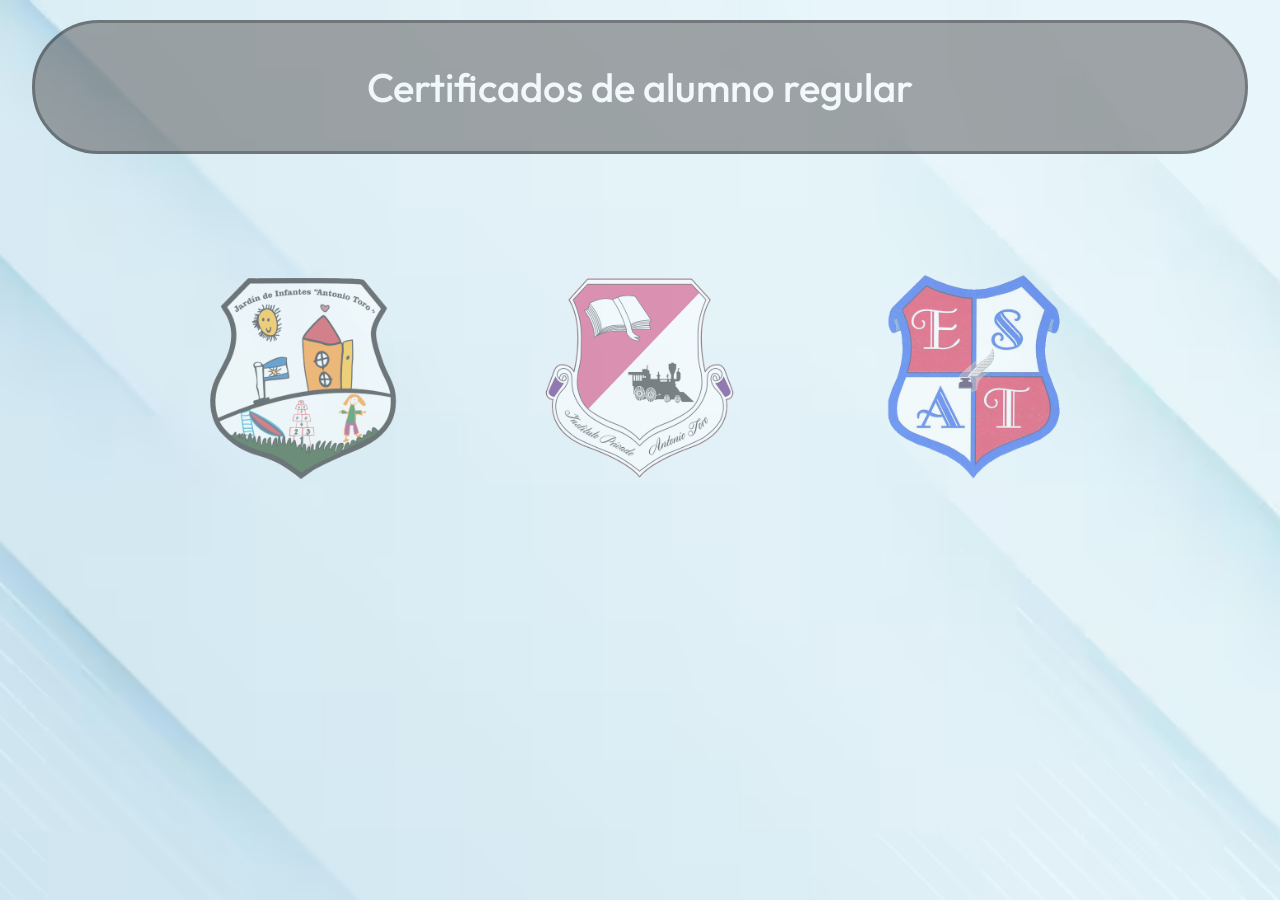
==== index.html @ fbb992a1 "primer commit" ====
<!DOCTYPE html>
<html lang="en">
<head>
    <meta charset="UTF-8">
    <meta name="viewport" content="width=device-width, initial-scale=1.0">
    <link rel="icon" href="images/favicon.ico">
    <link rel="preconnect" href="https://fonts.googleapis.com">
    <link rel="preconnect" href="https://fonts.gstatic.com" crossorigin>
    <link href="https://fonts.googleapis.com/css2?family=Outfit:wght@100..900&display=swap" rel="stylesheet">
    <!-- bootstrap -->
    <link href="https://cdn.jsdelivr.net/npm/bootstrap@5.3.8/dist/css/bootstrap.min.css" rel="stylesheet" 
    integrity="sha384-sRIl4kxILFvY47J16cr9ZwB07vP4J8+LH7qKQnuqkuIAvNWLzeN8tE5YBujZqJLB" crossorigin="anonymous">
    <link rel="stylesheet" href="style.css">
    <title>Instituto Antonio Toro</title>
</head>
<body class="container-fluid">
    <h1 class="" id="titulo">Certificados de alumno regular</h1>
    <div class="container text-center contLogos">
        <div class="row">
            <div class="col-12 col-md-4">
                <a href="pages/jardin.html"><img class="logo" src="images/logoJard.png" alt=""></a>
            </div>
            <div class="col-12 col-md-4">
                <a href="pages/primaria.html"><img class="logo" src="images/logoPrim.png" alt=""></a>
            </div>
            <div class="col-12 col-md-4">
                <a href="pages/secundaria.html"><img class="logo logoSecu" src="images/logoSecu.png" alt=""></a>
            </div>
        </div>
    </div>
</body>
<!-- bootstrap -->
<script src="https://cdn.jsdelivr.net/npm/@popperjs/core@2.11.8/dist/umd/popper.min.js" integrity="sha384-I7E8VVD/ismYTF4hNIPjVp/Zjvgyol6VFvRkX/vR+Vc4jQkC+hVqc2pM8ODewa9r" crossorigin="anonymous"></script>
<script src="https://cdn.jsdelivr.net/npm/bootstrap@5.3.8/dist/js/bootstrap.min.js" integrity="sha384-G/EV+4j2dNv+tEPo3++6LCgdCROaejBqfUeNjuKAiuXbjrxilcCdDz6ZAVfHWe1Y" crossorigin="anonymous"></script>
</html>
---- style.css ----
body {
    background:url("images/fondo.jpg") center / cover no-repeat fixed;
}

h1{
    text-align: center;
    padding: 40px;
    margin: 20px;
    opacity: 0.5;
    color: white;
    font-family: "Outfit", sans-serif;
    background-color: rgb(85, 83, 83);
    border-radius: 70px;
    border: 3px solid black;
}

.logo{
    width: 70%;
    opacity: 0.5;
    transition: transform 0.3s ease, opacity 0.3s ease;;
}
.logo:hover{
    transition: transform 0.3s ease, opacity 0.3s ease;;
    transform: scale(1.2);
    opacity: 1;
}
/* .logoSecu{
    width: 100%;
} */
.contLogos{
    padding: 80px;
}

.containerLogo{
    display: flex;
    align-items: center;
}
.formTitle{
    color:rgb(141, 23, 7);
    font-weight: bolder;
}
#form-certificado ::placeholder {
  color: #af9c9c;   /* gris suave */
  opacity: 0.4;       /* clave: algunos navegadores lo bajan solos */
}


.form-control{
    font-weight: bolder;
    text-align: center;
    background-color:aliceblue;
}
#btnForm{
    font-weight: bolder;
    font-size:x-large;
}
#logoCert{
    width: 100%;
}
.col-md-4{
    padding: 20px;
}
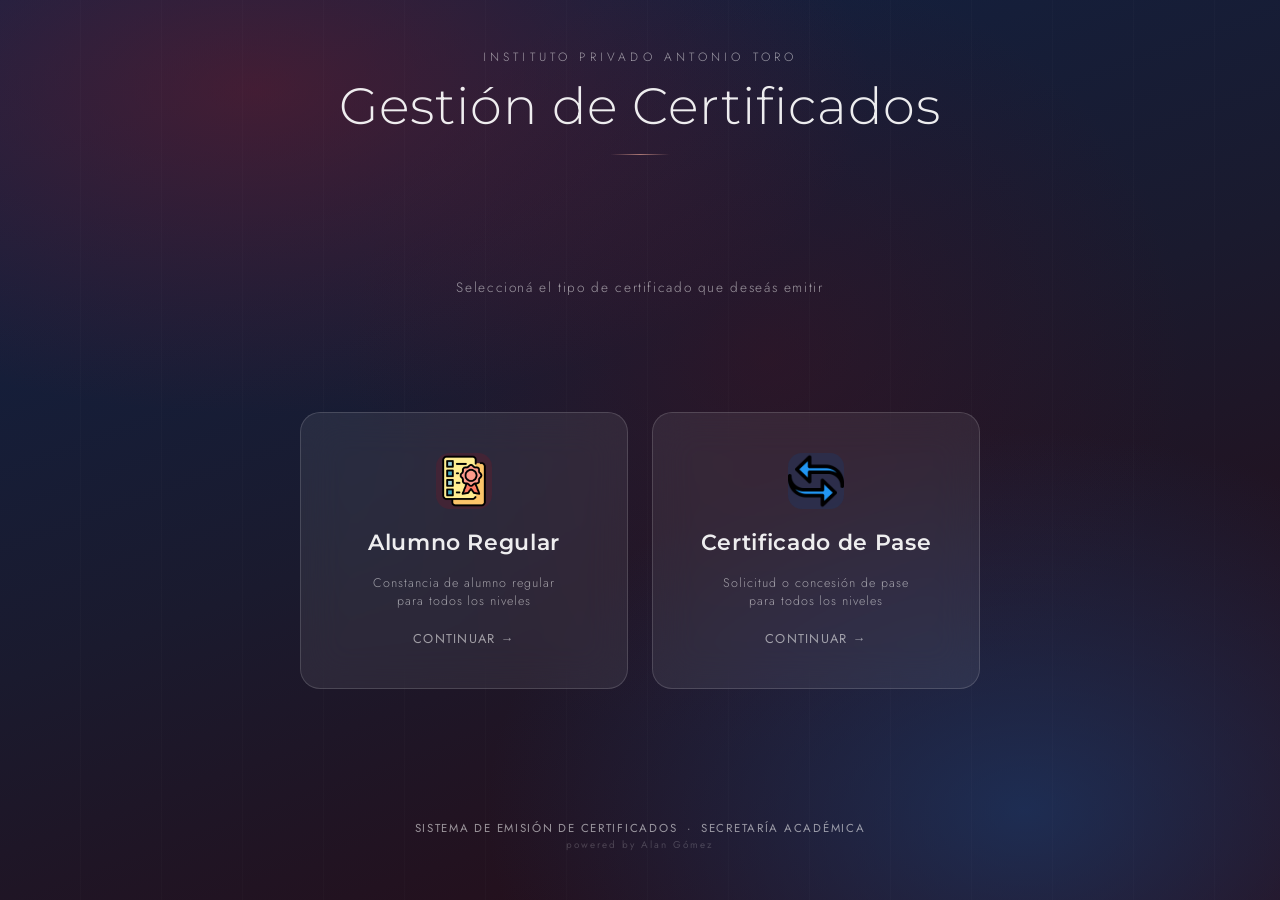
==== commit 72d4e363: "primer commit" ====
--- a/index.html
+++ b/index.html
@@ -1,35 +1,51 @@
 <!DOCTYPE html>
-<html lang="en">
+<html lang="es">
 <head>
-    <meta charset="UTF-8">
-    <meta name="viewport" content="width=device-width, initial-scale=1.0">
-    <link rel="icon" href="images/favicon.ico">
-    <link rel="preconnect" href="https://fonts.googleapis.com">
-    <link rel="preconnect" href="https://fonts.gstatic.com" crossorigin>
-    <link href="https://fonts.googleapis.com/css2?family=Outfit:wght@100..900&display=swap" rel="stylesheet">
-    <!-- bootstrap -->
-    <link href="https://cdn.jsdelivr.net/npm/bootstrap@5.3.8/dist/css/bootstrap.min.css" rel="stylesheet" 
-    integrity="sha384-sRIl4kxILFvY47J16cr9ZwB07vP4J8+LH7qKQnuqkuIAvNWLzeN8tE5YBujZqJLB" crossorigin="anonymous">
-    <link rel="stylesheet" href="style.css">
-    <title>Instituto Antonio Toro</title>
+  <meta charset="UTF-8">
+  <meta name="viewport" content="width=device-width, initial-scale=1.0">
+  <title>Instituto Antonio Toro — Certificados</title>
+  <link rel="preconnect" href="https://fonts.googleapis.com">
+<link rel="preconnect" href="https://fonts.gstatic.com" crossorigin>
+<link href="https://fonts.googleapis.com/css2?family=Montserrat:ital,wght@0,100..900;1,100..900&display=swap" rel="stylesheet">
+  <link rel="preconnect" href="https://fonts.googleapis.com">
+  <link rel="preconnect" href="https://fonts.gstatic.com" crossorigin>
+  <link href="https://fonts.googleapis.com/css2?family=Cormorant+Garamond:ital,wght@0,300;0,400;0,600;1,300;1,400&family=Jost:wght@300;400;500;600&display=swap" rel="stylesheet">
+  <link rel="stylesheet" href="index.css">
 </head>
-<body class="container-fluid">
-    <h1 class="" id="titulo">Certificados de alumno regular</h1>
-    <div class="container text-center contLogos">
-        <div class="row">
-            <div class="col-12 col-md-4">
-                <a href="pages/jardin.html"><img class="logo" src="images/logoJard.png" alt=""></a>
-            </div>
-            <div class="col-12 col-md-4">
-                <a href="pages/primaria.html"><img class="logo" src="images/logoPrim.png" alt=""></a>
-            </div>
-            <div class="col-12 col-md-4">
-                <a href="pages/secundaria.html"><img class="logo logoSecu" src="images/logoSecu.png" alt=""></a>
-            </div>
-        </div>
-    </div>
+<body>
+  <div class="bg-layer"></div>
+  <div class="bg-lines"></div>
+
+  <div class="page">
+    <header class="header">
+      <p class="header-eyebrow">Instituto Privado Antonio Toro</p>
+      <h1>Gestión de <span>Certificados</span></h1>
+      <div class="header-line"></div>
+    </header>
+
+    <p class="subtitle">Seleccioná el tipo de certificado que deseás emitir</p>
+
+    <nav class="menu-grid">
+      <a href="pages/seleccion.html?tipo=regular" class="menu-card card-regular">
+        <div class="card-icon"><img class="icono" src="images/logoCertif.png" alt=""></div>
+        <span class="card-label">Alumno Regular</span>
+        <span class="card-desc">Constancia de alumno regular<br>para todos los niveles</span>
+        <span class="card-arrow">CONTINUAR →</span>
+      </a>
+
+      <a href="pages/seleccion.html?tipo=pase" class="menu-card card-pase">
+        <div class="card-icon"><img class="icono" src="images/logoPase.png" alt=""></div>
+        <span class="card-label">Certificado de Pase</span>
+        <span class="card-desc">Solicitud o concesión de pase<br>para todos los niveles</span>
+        <span class="card-arrow">CONTINUAR →</span>
+      </a>
+    </nav>
+
+   <footer class="footer">
+  SISTEMA DE EMISIÓN DE CERTIFICADOS &nbsp;·&nbsp; SECRETARÍA ACADÉMICA
+  <br>
+  <span style="opacity: 0.35; font-size: 0.62rem; letter-spacing: 0.2em;">powered by Alan Gómez</span>
+</footer>
+  </div>
 </body>
-<!-- bootstrap -->
-<script src="https://cdn.jsdelivr.net/npm/@popperjs/core@2.11.8/dist/umd/popper.min.js" integrity="sha384-I7E8VVD/ismYTF4hNIPjVp/Zjvgyol6VFvRkX/vR+Vc4jQkC+hVqc2pM8ODewa9r" crossorigin="anonymous"></script>
-<script src="https://cdn.jsdelivr.net/npm/bootstrap@5.3.8/dist/js/bootstrap.min.js" integrity="sha384-G/EV+4j2dNv+tEPo3++6LCgdCROaejBqfUeNjuKAiuXbjrxilcCdDz6ZAVfHWe1Y" crossorigin="anonymous"></script>
-</html>+</html>
--- a/index.css
+++ b/index.css
@@ -0,0 +1,218 @@
+*, *::before, *::after { box-sizing: border-box; margin: 0; padding: 0; }
+
+:root {
+  --bordo:        #6B1A2A;
+  --bordo-dark:   #4A0F1C;
+  --bordo-light:  #8B2A3E;
+  --azul:         #1A3A6B;
+  --azul-dark:    #0F2347;
+  --azul-light:   #2A5298;
+  --cream:        #F8F4EF;
+  --glass-bg:     rgba(255,255,255,0.07);
+  --glass-border: rgba(255,255,255,0.15);
+  --text-light:   rgba(255,255,255,0.92);
+  --text-muted:   rgba(255,255,255,0.55);
+}
+
+html, body {
+  min-height: 100vh;
+  font-family: 'Jost', sans-serif;
+  background: var(--azul-dark);
+  overflow-x: hidden;
+}
+
+/* ── Fondo animado ── */
+.bg-layer {
+  position: fixed; inset: 0; z-index: 0;
+  background:
+    radial-gradient(ellipse 80% 60% at 20% 10%, rgba(107,26,42,0.55) 0%, transparent 60%),
+    radial-gradient(ellipse 70% 70% at 80% 90%, rgba(26,58,107,0.7) 0%, transparent 60%),
+    radial-gradient(ellipse 60% 80% at 60% 40%, rgba(74,15,28,0.35) 0%, transparent 55%),
+    linear-gradient(160deg, #0F2347 0%, #1a1a2e 50%, #2A0A12 100%);
+  animation: bgShift 12s ease-in-out infinite alternate;
+}
+@keyframes bgShift {
+  0%   { filter: hue-rotate(0deg) brightness(1); }
+  100% { filter: hue-rotate(8deg) brightness(1.05); }
+}
+
+/* Líneas decorativas */
+.bg-lines {
+  position: fixed; inset: 0; z-index: 0;
+  background-image:
+    repeating-linear-gradient(
+      90deg,
+      transparent,
+      transparent 80px,
+      rgba(255,255,255,0.015) 80px,
+      rgba(255,255,255,0.015) 81px
+    );
+}
+
+/* ── Layout ── */
+.page {
+  position: relative; z-index: 1;
+  min-height: 100vh;
+  display: flex; flex-direction: column;
+  align-items: center;
+  justify-content: space-between;
+  padding: 3rem 1.5rem;
+}
+.icono{
+  width: 100%;
+}
+
+/* ── Header ── */
+.header {
+  text-align: center;
+  margin-bottom: 3.5rem;
+  animation: fadeDown 0.8s ease both;
+}
+.header-eyebrow {
+  font-family: 'Jost', sans-serif;
+  font-weight: 300;
+  font-size: 0.75rem;
+  letter-spacing: 0.35em;
+  text-transform: uppercase;
+  color: var(--text-muted);
+  margin-bottom: 0.75rem;
+}
+.header h1 {
+font-family: "Montserrat", sans-serif;
+  font-weight: 300;
+  font-size: clamp(2rem, 5vw, 3.2rem);
+  color: var(--text-light);
+  line-height: 1.1;
+  letter-spacing: 0.02em;
+}
+/* .header h1 span {
+  font-style: italic;
+  color: rgba(255,200,180,0.85);
+} */
+.header-line {
+  width: 60px; height: 1px;
+  background: linear-gradient(90deg, transparent, rgba(255,180,160,0.6), transparent);
+  margin: 1.2rem auto 0;
+}
+
+/* ── Subtitle ── */
+.subtitle {
+  font-size: 0.85rem;
+  font-weight: 300;
+  letter-spacing: 0.12em;
+  color: var(--text-muted);
+  margin-bottom: 3rem;
+  text-align: center;
+  animation: fadeDown 0.8s 0.15s ease both;
+}
+
+/* ── Menú cards ── */
+.menu-grid {
+  display: grid;
+  grid-template-columns: repeat(auto-fit, minmax(260px, 1fr));
+  gap: 1.5rem;
+  max-width: 680px;
+  width: 100%;
+}
+
+.menu-card {
+  position: relative;
+  background: var(--glass-bg);
+  border: 1px solid var(--glass-border);
+  border-radius: 20px;
+  padding: 2.5rem 2rem;
+  cursor: pointer;
+  text-decoration: none;
+  display: flex; flex-direction: column; align-items: center; gap: 1.2rem;
+  backdrop-filter: blur(20px);
+  -webkit-backdrop-filter: blur(20px);
+  transition: transform 0.3s ease, box-shadow 0.3s ease, background 0.3s ease;
+  overflow: hidden;
+  animation: fadeUp 0.7s ease both;
+}
+.menu-card:nth-child(1) { animation-delay: 0.25s; }
+.menu-card:nth-child(2) { animation-delay: 0.4s; }
+
+.menu-card::before {
+  content: '';
+  position: absolute; inset: 0;
+  border-radius: 20px;
+  opacity: 0;
+  transition: opacity 0.3s ease;
+}
+.menu-card.card-regular::before {
+  background: linear-gradient(135deg, rgba(107,26,42,0.3), rgba(139,42,62,0.15));
+}
+.menu-card.card-pase::before {
+  background: linear-gradient(135deg, rgba(26,58,107,0.3), rgba(42,82,152,0.15));
+}
+.menu-card:hover::before { opacity: 1; }
+.menu-card:hover {
+  transform: translateY(-6px);
+  box-shadow: 0 24px 60px rgba(0,0,0,0.4);
+}
+.menu-card.card-regular:hover { border-color: rgba(180,80,100,0.4); }
+.menu-card.card-pase:hover    { border-color: rgba(80,130,210,0.4); }
+
+.card-icon {
+  width: 56px; height: 56px;
+  border-radius: 14px;
+  display: flex; align-items: center; justify-content: center;
+  font-size: 1.6rem;
+}
+.card-regular .card-icon { background: rgba(107,26,42,0.35); }
+.card-pase    .card-icon { background: rgba(26,58,107,0.35); }
+
+.card-label {
+  font-family: "Montserrat", sans-serif;
+  font-size: 1.35rem;
+  font-weight: 600;
+  letter-spacing: 0.03em;
+  color: var(--text-light);
+  text-align: center;
+  position: relative; z-index: 1;
+}
+.card-desc {
+  font-size: 0.78rem;
+  font-weight: 300;
+  letter-spacing: 0.08em;
+  color: var(--text-muted);
+  text-align: center;
+  position: relative; z-index: 1;
+}
+.card-arrow {
+  font-size: 0.8rem;
+  color: var(--text-muted);
+  letter-spacing: 0.1em;
+  position: relative; z-index: 1;
+  transition: color 0.3s, transform 0.3s;
+}
+.menu-card:hover .card-arrow {
+  color: var(--text-light);
+  transform: translateX(4px);
+}
+
+/* ── Footer ── */
+.footer {
+  margin-top: 4rem;
+  font-size: 0.72rem;
+  letter-spacing: 0.15em;
+  color: var(--text-muted);
+  text-align: center;
+  animation: fadeUp 0.7s 0.6s ease both;
+}
+
+/* ── Animaciones ── */
+@keyframes fadeDown {
+  from { opacity: 0; transform: translateY(-20px); }
+  to   { opacity: 1; transform: translateY(0); }
+}
+@keyframes fadeUp {
+  from { opacity: 0; transform: translateY(24px); }
+  to   { opacity: 1; transform: translateY(0); }
+}
+
+/* ── Responsive ── */
+@media (max-width: 500px) {
+  .menu-grid { grid-template-columns: 1fr; max-width: 340px; }
+}
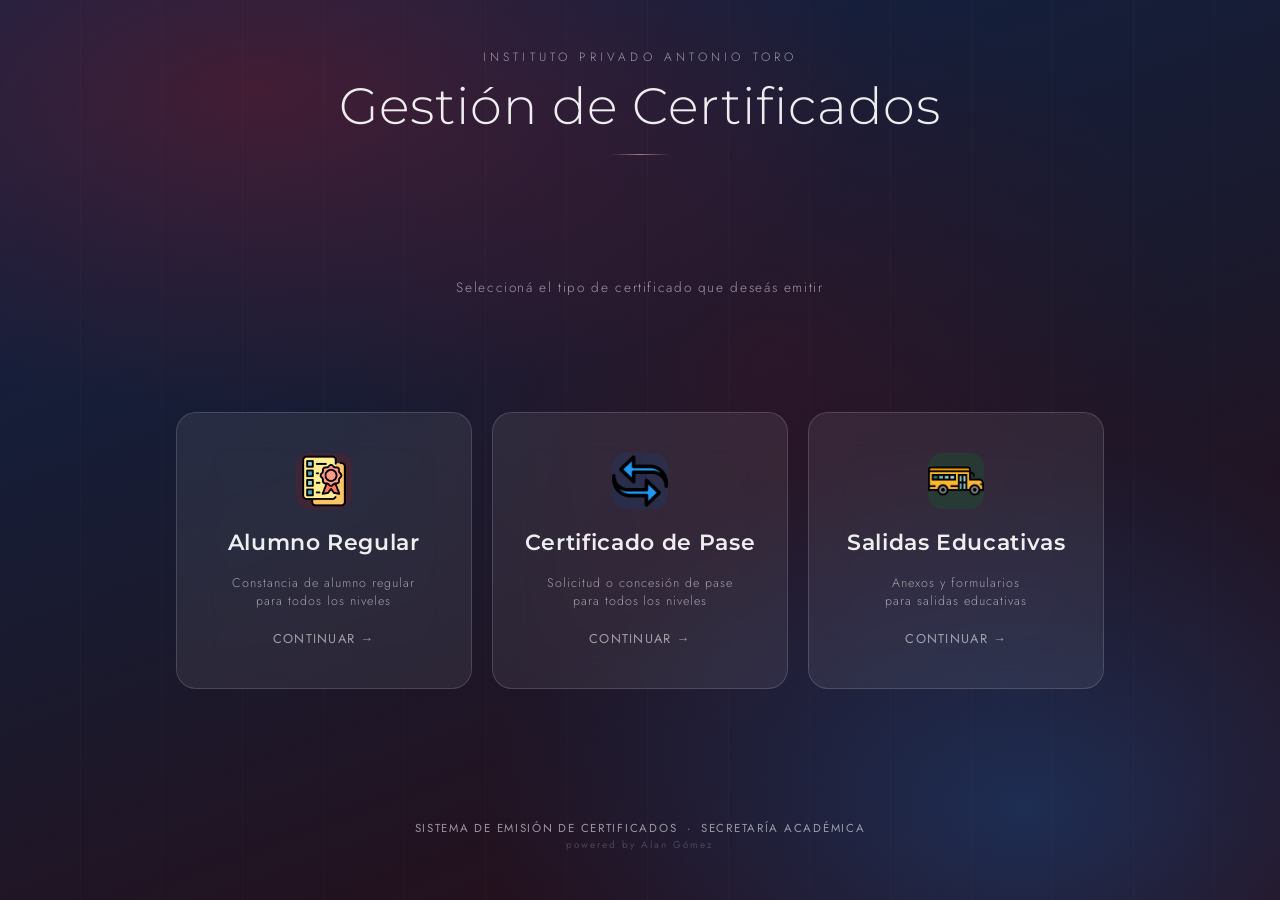
==== commit 94c441d1: "agregado de modulo Salidas Educativas(completo)" ====
--- a/index.html
+++ b/index.html
@@ -4,6 +4,7 @@
   <meta charset="UTF-8">
   <meta name="viewport" content="width=device-width, initial-scale=1.0">
   <title>Instituto Antonio Toro — Certificados</title>
+  <link rel="icon" href="images/favicon.ico">
   <link rel="preconnect" href="https://fonts.googleapis.com">
 <link rel="preconnect" href="https://fonts.gstatic.com" crossorigin>
 <link href="https://fonts.googleapis.com/css2?family=Montserrat:ital,wght@0,100..900;1,100..900&display=swap" rel="stylesheet">
@@ -39,6 +40,13 @@
         <span class="card-desc">Solicitud o concesión de pase<br>para todos los niveles</span>
         <span class="card-arrow">CONTINUAR →</span>
       </a>
+
+      <a href="pages/salidas.html" class="menu-card card-salidas">
+        <div class="card-icon"><img class="icono" src="images/bus.png" alt=""></div>
+        <span class="card-label">Salidas Educativas</span>
+        <span class="card-desc">Anexos y formularios<br>para salidas educativas</span>
+        <span class="card-arrow">CONTINUAR →</span>
+      </a>
     </nav>
 
    <footer class="footer">
--- a/index.css
+++ b/index.css
@@ -108,11 +108,9 @@
 
 /* ── Menú cards ── */
 .menu-grid {
-  display: grid;
-  grid-template-columns: repeat(auto-fit, minmax(260px, 1fr));
-  gap: 1.5rem;
-  max-width: 680px;
-  width: 100%;
+ display: grid;
+  grid-template-columns: repeat(3, 1fr); /* 3 columnas iguales */
+  gap: 20px;
 }
 
 .menu-card {
@@ -216,3 +214,8 @@
 @media (max-width: 500px) {
   .menu-grid { grid-template-columns: 1fr; max-width: 340px; }
 }
+.menu-card.card-salidas::before {
+  background: linear-gradient(135deg, rgba(20,90,40,0.3), rgba(40,140,70,0.15));
+}
+.menu-card.card-salidas:hover { border-color: rgba(80,180,100,0.4); }
+.card-salidas .card-icon { background: rgba(20,90,40,0.35); }
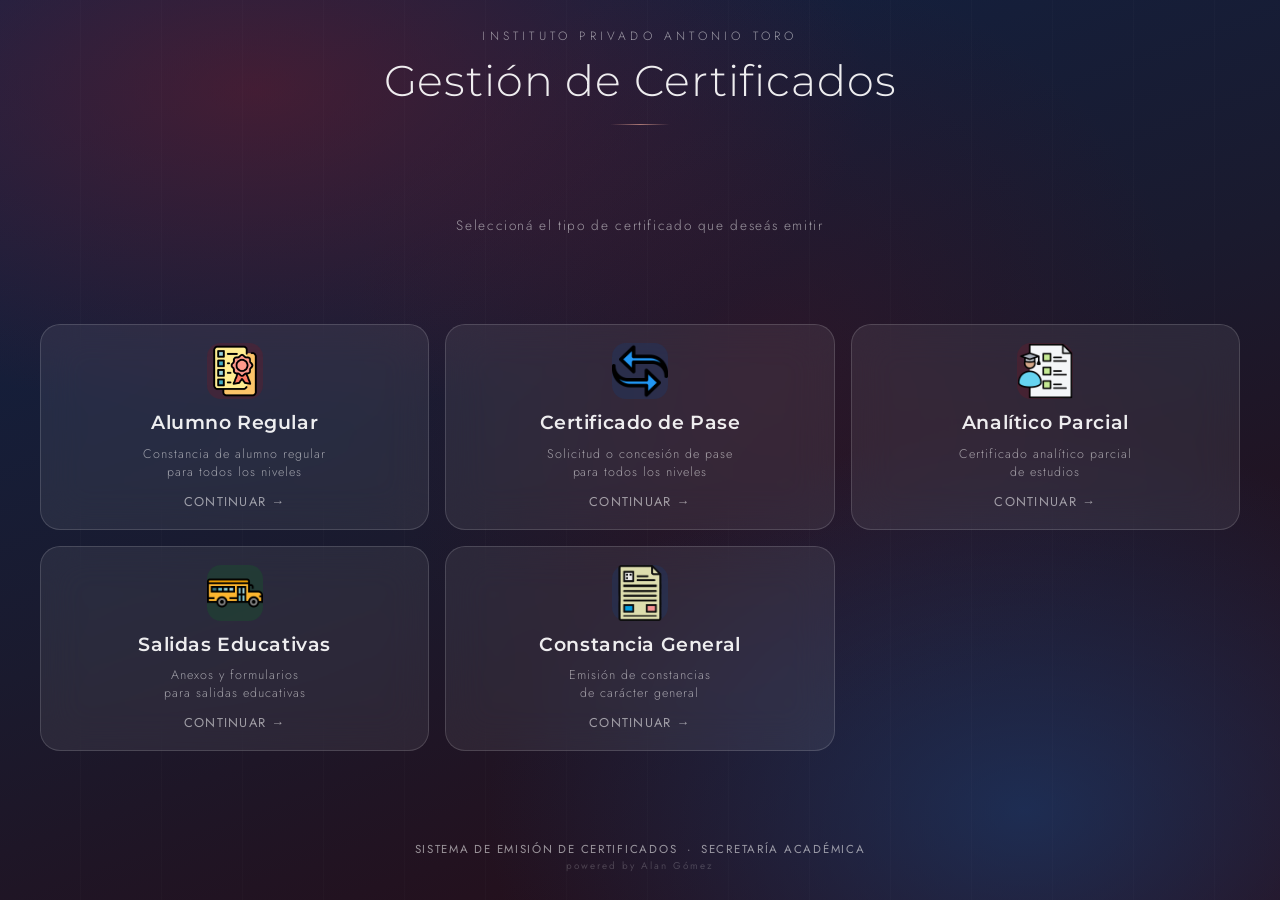
==== commit bc42ceba: "Modulo A. parciales y const gral" ====
--- a/index.html
+++ b/index.html
@@ -40,11 +40,23 @@
         <span class="card-desc">Solicitud o concesión de pase<br>para todos los niveles</span>
         <span class="card-arrow">CONTINUAR →</span>
       </a>
+      <a class="menu-card card-analitico">
+        <div class="card-icon"><img class="icono" src="images/analiticos.png" alt=""></div>
+        <span class="card-label">Analítico Parcial</span>
+        <span class="card-desc">Certificado analítico parcial<br>de estudios</span>
+        <span class="card-arrow">CONTINUAR →</span>
+      </a>
 
       <a href="pages/salidas.html" class="menu-card card-salidas">
         <div class="card-icon"><img class="icono" src="images/bus.png" alt=""></div>
         <span class="card-label">Salidas Educativas</span>
         <span class="card-desc">Anexos y formularios<br>para salidas educativas</span>
+        <span class="card-arrow">CONTINUAR →</span>
+      </a>
+      <a href="pages/form_cons_general.html" class="menu-card card-general">
+        <div class="card-icon"><img class="icono" src="images/constancia.png" alt=""></div>
+        <span class="card-label">Constancia General</span>
+        <span class="card-desc">Emisión de constancias<br>de carácter general</span>
         <span class="card-arrow">CONTINUAR →</span>
       </a>
     </nav>
--- a/index.css
+++ b/index.css
@@ -53,10 +53,12 @@
 .page {
   position: relative; z-index: 1;
   min-height: 100vh;
+  min-height: 100svh;
   display: flex; flex-direction: column;
   align-items: center;
   justify-content: space-between;
-  padding: 3rem 1.5rem;
+  padding: clamp(1rem, 3vh, 2rem) 1.5rem;
+  gap: clamp(0.75rem, 2vh, 1.5rem);
 }
 .icono{
   width: 100%;
@@ -65,7 +67,7 @@
 /* ── Header ── */
 .header {
   text-align: center;
-  margin-bottom: 3.5rem;
+  margin-bottom: 0;
   animation: fadeDown 0.8s ease both;
 }
 .header-eyebrow {
@@ -80,7 +82,7 @@
 .header h1 {
 font-family: "Montserrat", sans-serif;
   font-weight: 300;
-  font-size: clamp(2rem, 5vw, 3.2rem);
+  font-size: clamp(1.7rem, 4vw, 2.7rem);
   color: var(--text-light);
   line-height: 1.1;
   letter-spacing: 0.02em;
@@ -101,7 +103,7 @@
   font-weight: 300;
   letter-spacing: 0.12em;
   color: var(--text-muted);
-  margin-bottom: 3rem;
+  margin-bottom: 0;
   text-align: center;
   animation: fadeDown 0.8s 0.15s ease both;
 }
@@ -109,8 +111,10 @@
 /* ── Menú cards ── */
 .menu-grid {
  display: grid;
-  grid-template-columns: repeat(3, 1fr); /* 3 columnas iguales */
-  gap: 20px;
+  grid-template-columns: repeat(3, 1fr);
+  width: 100%;
+  max-width: 1200px;
+  gap: 16px;
 }
 
 .menu-card {
@@ -118,10 +122,10 @@
   background: var(--glass-bg);
   border: 1px solid var(--glass-border);
   border-radius: 20px;
-  padding: 2.5rem 2rem;
+  padding: clamp(0.75rem, 2vh, 1.25rem) 1rem;
   cursor: pointer;
   text-decoration: none;
-  display: flex; flex-direction: column; align-items: center; gap: 1.2rem;
+  display: flex; flex-direction: column; align-items: center; gap: clamp(0.5rem, 1.2vh, 0.75rem);
   backdrop-filter: blur(20px);
   -webkit-backdrop-filter: blur(20px);
   transition: transform 0.3s ease, box-shadow 0.3s ease, background 0.3s ease;
@@ -130,6 +134,9 @@
 }
 .menu-card:nth-child(1) { animation-delay: 0.25s; }
 .menu-card:nth-child(2) { animation-delay: 0.4s; }
+.menu-card:nth-child(3) { animation-delay: 0.55s; }
+.menu-card:nth-child(4) { animation-delay: 0.7s; }
+.menu-card:nth-child(5) { animation-delay: 0.85s; }
 
 .menu-card::before {
   content: '';
@@ -163,7 +170,7 @@
 
 .card-label {
   font-family: "Montserrat", sans-serif;
-  font-size: 1.35rem;
+  font-size: clamp(1rem, 1.6vw, 1.2rem);
   font-weight: 600;
   letter-spacing: 0.03em;
   color: var(--text-light);
@@ -192,7 +199,7 @@
 
 /* ── Footer ── */
 .footer {
-  margin-top: 4rem;
+  margin-top: 0;
   font-size: 0.72rem;
   letter-spacing: 0.15em;
   color: var(--text-muted);
@@ -211,6 +218,11 @@
 }
 
 /* ── Responsive ── */
+@media (max-width: 900px) {
+  .menu-grid { grid-template-columns: repeat(2, 1fr); max-width: 650px; }
+  .menu-card { padding: 0.85rem; gap: 0.5rem; }
+  .card-icon { width: 42px; height: 42px; }
+}
 @media (max-width: 500px) {
   .menu-grid { grid-template-columns: 1fr; max-width: 340px; }
 }
@@ -218,4 +230,11 @@
   background: linear-gradient(135deg, rgba(20,90,40,0.3), rgba(40,140,70,0.15));
 }
 .menu-card.card-salidas:hover { border-color: rgba(80,180,100,0.4); }
-.card-salidas .card-icon { background: rgba(20,90,40,0.35); }+.card-salidas .card-icon { background: rgba(20,90,40,0.35); }
+
+.card-analitico .card-icon { background: rgba(107,26,42,0.35); }
+.card-general .card-icon { background: rgba(26,58,107,0.35); }
+.menu-card.card-general::before {
+  background: linear-gradient(135deg, rgba(26,58,107,0.3), rgba(42,82,152,0.15));
+}
+.menu-card.card-general:hover { border-color: rgba(80,130,210,0.4); }
